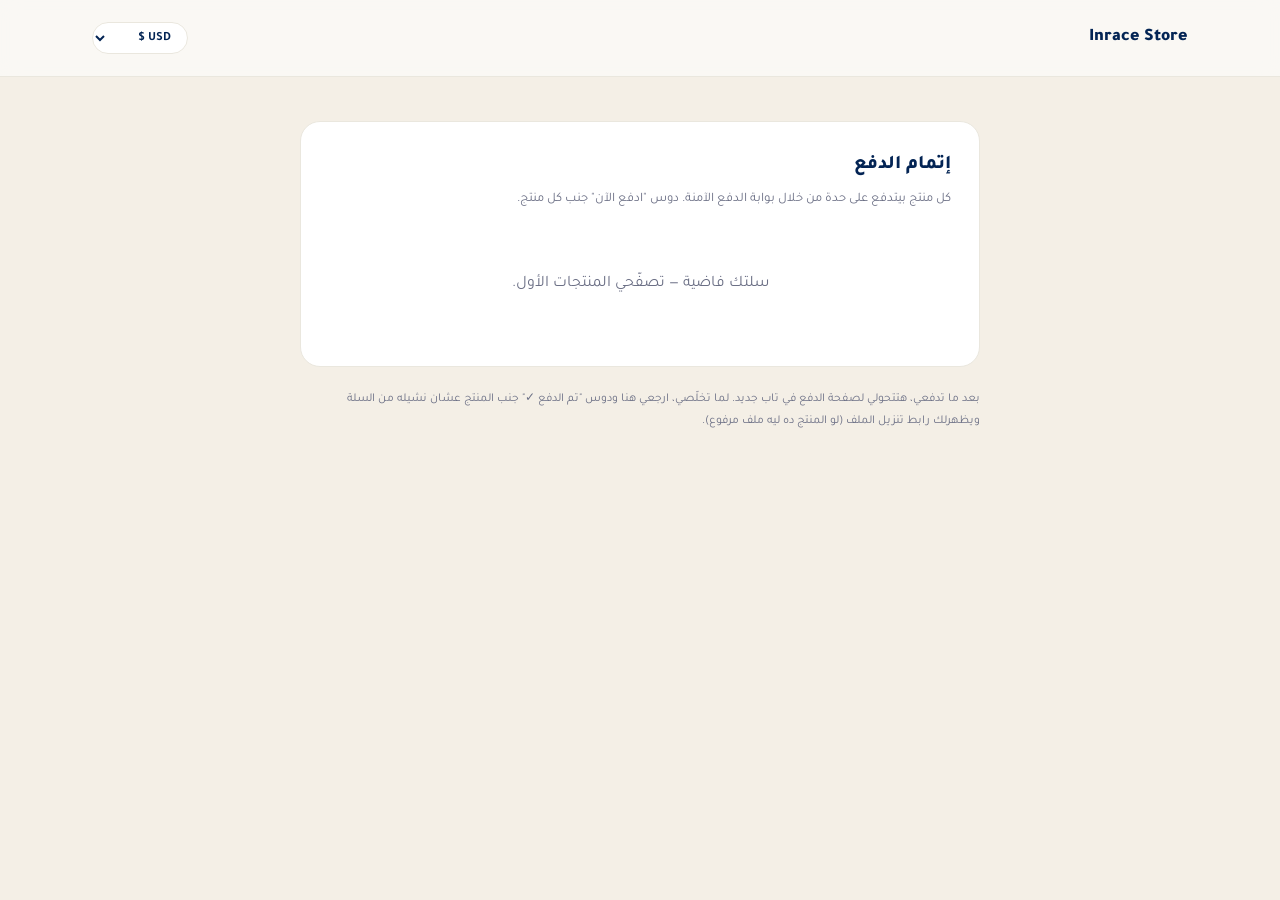
==== inrace-checkout.html @ 4a439ced "Add files via upload" ====
<!DOCTYPE html>
<html lang="ar" dir="rtl">
<head>
<meta charset="UTF-8">
<meta name="viewport" content="width=device-width, initial-scale=1.0">
<title>إتمام الدفع — Inrace Store</title>
<meta name="description" content="أكمل عملية شراء منتجاتك الرقمية من Inrace بأمان عبر بوابة الدفع الموثوقة.">
<link rel="icon" type="image/png" href="favicon.png">
<link href="https://fonts.googleapis.com/css2?family=Tajawal:wght@300;400;500;700;800;900&display=swap" rel="stylesheet">
<link rel="stylesheet" href="styles.css">
<style>
  .checkout-header{padding:22px 0;border-bottom:1px solid var(--border)}
  .checkout-header .wrap{display:flex;align-items:center;gap:10px}
  .checkout-header b{font-size:1.1rem;color:var(--navy);font-weight:900}
  .checkout-wrap{max-width:720px;margin:0 auto;padding:44px 20px 80px}
  .checkout-card{background:var(--surface);border:1px solid var(--border);border-radius:20px;padding:28px;margin-bottom:22px}
  .checkout-card h2{font-size:1.2rem;margin-bottom:6px}
  .checkout-card .sub{font-size:13px;color:var(--text-muted);margin-bottom:20px}
  .co-item{
    display:flex;justify-content:space-between;align-items:center;gap:14px;
    padding:16px 0;border-bottom:1px solid var(--border);
  }
  .co-item:last-child{border-bottom:none}
  .co-item-info{flex:1;min-width:0}
  .co-item-name{color:var(--navy);font-weight:700;font-size:14.5px}
  .co-item-price{color:var(--text-muted);font-size:13px;margin-top:2px}
  .co-item-actions{display:flex;align-items:center;gap:8px;flex-shrink:0}
  .co-pay-link{
    background:var(--orange);color:#fff;padding:9px 18px;border-radius:100px;font-size:13px;font-weight:700;
    text-decoration:none;white-space:nowrap;
  }
  .co-pay-link:hover{background:var(--orange-deep)}
  .co-pay-disabled{
    background:var(--bg);color:var(--text-muted);padding:9px 18px;border-radius:100px;font-size:12.5px;
    white-space:nowrap;border:1px dashed var(--border);
  }
  .co-paid-btn{
    background:none;border:1.5px solid var(--teal);color:var(--teal);padding:8px 14px;border-radius:100px;
    font-size:12.5px;font-weight:700;cursor:pointer;font-family:'Tajawal',sans-serif;white-space:nowrap;
  }
  .co-paid-btn:hover{background:var(--teal-soft)}
  .co-total{display:flex;justify-content:space-between;align-items:center;padding-top:16px;margin-top:6px;border-top:2px solid var(--border);font-weight:900;color:var(--navy);font-size:1.1rem}
  .co-total span:last-child{color:var(--orange-deep)}
  .co-empty{text-align:center;padding:40px 10px;color:var(--text-muted)}
  .co-note{font-size:12px;color:var(--text-muted);line-height:1.8}
</style>
</head>
<body>

<header class="checkout-header">
  <div class="wrap" style="justify-content:space-between">
    <a href="index.html" style="display:flex;align-items:center;gap:10px;text-decoration:none">
      <b>Inrace Store</b>
    </a>
    <select id="currency-select" class="currency-select" onchange="onCurrencyChange(this.value)" aria-label="العملة">
      <option value="USD">USD $</option>
      <option value="SAR">SAR ر.س</option>
      <option value="AED">AED د.إ</option>
      <option value="EGP">EGP ج.م</option>
      <option value="KWD">KWD د.ك</option>
      <option value="QAR">QAR ر.ق</option>
      <option value="EUR">EUR €</option>
      <option value="GBP">GBP £</option>
    </select>
  </div>
</header>

<div class="checkout-wrap">
  <div class="checkout-card">
    <h2>إتمام الدفع</h2>
    <p class="sub">كل منتج بيتدفع على حدة من خلال بوابة الدفع الآمنة. دوس "ادفع الآن" جنب كل منتج.</p>
    <div id="co-items"></div>
    <div class="co-total" id="co-total-row" style="display:none">
      <span>الإجمالي</span><span id="co-total-amount">$0</span>
    </div>
    <div class="co-empty" id="co-empty" style="display:none">
      سلتك فاضية — <a href="inrace-products-page.html">تصفّحي المنتجات</a> الأول.
    </div>
  </div>

  <div class="checkout-card" id="co-downloads-card" style="display:none">
    <h2>ملفاتك جاهزة ⬇</h2>
    <p class="sub">دوس على الرابط تحت عشان تنزّل الملف — الرابط ده بيشتغل مرة واحدة بس.</p>
    <div id="co-downloads-list"></div>
  </div>

  <p class="co-note">
    بعد ما تدفعي، هتتحولي لصفحة الدفع في تاب جديد. لما تخلّصي، ارجعي هنا ودوس "تم الدفع ✓"
    جنب المنتج عشان نشيله من السلة ويظهرلك رابط تنزيل الملف (لو المنتج ده ليه ملف مرفوع).
  </p>
</div>

<script src="script.js"></script>
<script>
  const completedDownloads = [];

  function renderDownloadsList(){
    const card = document.getElementById('co-downloads-card');
    const listEl = document.getElementById('co-downloads-list');
    if(!completedDownloads.length){
      card.style.display = 'none';
      return;
    }
    card.style.display = 'block';
    listEl.innerHTML = completedDownloads.map(d => `
      <div class="co-item">
        <div class="co-item-info">
          <div class="co-item-name">${d.name}</div>
        </div>
        <div class="co-item-actions">
          <a href="${d.downloadUrl}" target="_blank" rel="noopener" class="co-pay-link">نزّل الملف ⬇</a>
        </div>
      </div>
    `).join('');
  }

  const paymentProofs = {};

  function handleProofUpload(index, input){
    const file = input.files[0];
    if(!file) return;
    const reader = new FileReader();
    reader.onload = function(e){
      paymentProofs[index] = {base64: e.target.result, filename: file.name};
      const btn = document.getElementById(`co-paid-btn-${index}`);
      if(btn) btn.disabled = false;
      const status = document.getElementById(`co-proof-status-${index}`);
      if(status) status.textContent = '✓ الصورة اتضافت';
    };
    reader.readAsDataURL(file);
  }

  function renderCheckoutSummary(){
    const cartData = loadCart();
    const itemsEl = document.getElementById('co-items');
    const totalRow = document.getElementById('co-total-row');
    const emptyEl = document.getElementById('co-empty');

    if(!cartData.length){
      itemsEl.innerHTML = '';
      totalRow.style.display = 'none';
      emptyEl.style.display = 'block';
      return;
    }
    emptyEl.style.display = 'none';
    itemsEl.innerHTML = cartData.map((item, i) => {
      const qty = item.quantity || 1;
      const lineTotal = Number(item.price) * qty;
      const payHTML = item.paymentLink
        ? `<a href="${item.paymentLink}" target="_blank" rel="noopener" class="co-pay-link" onclick="markAwaitingPayment(${i})">ادفع الآن ←</a>`
        : `<span class="co-pay-disabled">مفيش رابط دفع لسه</span>`;
      const qtyNote = qty > 1
        ? `<div style="font-size:11px;color:var(--orange-deep);margin-top:4px">⚠ رابط الدفع لوحدة واحدة بس — العميل هيحتاج يدوس "ادفع الآن" ${qty} مرات</div>`
        : '';
      const hasProof = !!paymentProofs[i];
      return `
        <div class="co-item" style="flex-direction:column;align-items:stretch;gap:10px">
          <div style="display:flex;justify-content:space-between;align-items:center;gap:14px">
            <div class="co-item-info">
              <div class="co-item-name">${item.name}${qty > 1 ? ` <span style="color:var(--text-muted);font-weight:400">× ${qty}</span>` : ''}</div>
              <div class="co-item-price">${qty > 1 ? `${formatPrice(item.price)} × ${qty} = ${formatPrice(lineTotal)}` : formatPrice(item.price)}</div>
              ${qtyNote}
            </div>
            <div class="co-item-actions">
              ${payHTML}
            </div>
          </div>
          <div style="background:var(--bg);border-radius:12px;padding:12px 14px">
            <p style="font-size:12px;color:var(--orange-deep);margin-bottom:8px">⚠ بعد الدفع، لازم يتعمل سكرين شوت لتأكيد العملية ويترفع هنا — من غيره زرار "تم الدفع" مش هيشتغل.</p>
            <input type="file" accept="image/*" onchange="handleProofUpload(${i}, this)" style="font-size:12.5px;font-family:'Tajawal',sans-serif">
            <span id="co-proof-status-${i}" style="font-size:12px;color:var(--teal);margin-inline-start:8px">${hasProof ? '✓ الصورة اتضافت' : ''}</span>
          </div>
          <button class="co-paid-btn" id="co-paid-btn-${i}" ${hasProof ? '' : 'disabled'} onclick="markItemPaid(${i})">تم الدفع ✓</button>
        </div>
      `;
    }).join('');
    const total = cartData.reduce((sum, item) => sum + Number(item.price) * (item.quantity || 1), 0);
    totalRow.style.display = 'flex';
    document.getElementById('co-total-amount').textContent = formatPrice(total);
  }

  function markAwaitingPayment(index){
    // بس بتفتح رابط الدفع في تاب جديد — السلة تفضل زي ما هي لحد ما العميل يأكد إنه دفع
  }

  async function markItemPaid(index){
    if(!paymentProofs[index]){
      alert('لازم يترفع صورة تأكيد الدفع الأول.');
      return;
    }
    const cartData = loadCart();
    if(!cartData[index]) return;
    const item = cartData[index];
    const proof = paymentProofs[index];
    const downloadToken = await recordOrder(item, proof);
    delete paymentProofs[index];
    if(downloadToken){
      completedDownloads.push({
        name: item.name,
        downloadUrl: `${WORKER_API}/download?token=${downloadToken}`
      });
      renderDownloadsList();
    }
    cartData.splice(index, 1);
    cart = cartData;
    saveCart();
    renderCheckoutSummary();
    renderCart();
  }

  renderCheckoutSummary();
</script>
</body>
</html>
---- styles.css ----
:root{
  --bg:#f4efe6;
  --surface:#ffffff;
  --navy:#032454;
  --navy-soft:#0044aa;
  --orange:#ff8500;
  --orange-deep:#dc4204;
  --orange-soft:#ffe3c7;
  --teal:#029d81;
  --teal-soft:#e1f5ee;
  --text:#1a1d2b;
  --text-muted:#6b6f85;
  --border:#eae7de;
  --radius:16px;
}
*{margin:0;padding:0;box-sizing:border-box}
html{scroll-behavior:smooth}
body{
  font-family:'Tajawal',sans-serif;
  background:var(--bg);
  color:var(--text);
  line-height:1.7;
  overflow-x:hidden;
}
img{max-width:100%;display:block}
a{color:inherit;text-decoration:none}
.wrap{max-width:1160px;margin:0 auto;padding:0 32px}

/* ===== NAV ===== */
header{
  position:sticky;top:0;z-index:100;
  background:rgba(250,249,246,.92);
  backdrop-filter:blur(10px);
  border-bottom:1px solid var(--border);
}
nav{
  display:flex;align-items:center;justify-content:space-between;
  padding:18px 0;
}
.logo{display:flex;align-items:center;gap:10px;font-weight:800;font-size:1.3rem;color:var(--navy)}
.logo-mark{width:34px;height:34px;object-fit:contain;flex-shrink:0}
.nav-links{display:flex;gap:36px;font-weight:500;font-size:15px;color:var(--navy)}
.nav-links a{position:relative;padding:4px 0}
.nav-links a::after{
  content:'';position:absolute;bottom:-2px;right:0;left:0;height:2px;
  background:var(--orange);transform:scaleX(0);transform-origin:right;
  transition:transform .25s;
}
.nav-links a:hover::after{transform:scaleX(1)}
.nav-actions{display:flex;align-items:center;gap:14px}
.mobile-menu-btn{
  display:none;flex-direction:column;gap:4px;background:none;border:none;cursor:pointer;padding:8px;
}
.mobile-menu-btn span{width:22px;height:2px;background:var(--navy);border-radius:2px}
.icon-btn{
  width:40px;height:40px;border-radius:50%;
  display:flex;align-items:center;justify-content:center;
  border:1.5px solid var(--border);color:var(--navy-soft);
  background:var(--surface);position:relative;cursor:pointer;
  transition:border-color .2s,background .2s,color .2s,transform .15s;
}
.icon-btn svg{width:18px;height:18px;stroke:currentColor;fill:none;stroke-width:2;stroke-linecap:round;stroke-linejoin:round}
.icon-btn:hover{border-color:var(--orange);color:var(--orange-deep);background:var(--orange-soft)}
.icon-btn:active{transform:scale(.94)}
.icon-btn.active{border-color:var(--orange);color:var(--orange-deep);background:var(--orange-soft)}
.cart-badge{
  position:absolute;top:-5px;left:-5px;background:var(--orange);color:#fff;
  font-size:10px;font-weight:800;min-width:18px;height:18px;border-radius:50%;
  display:flex;align-items:center;justify-content:center;padding:0 3px;
  border:2px solid var(--surface);
}
.cart-panel{
  position:absolute;top:calc(100% + 14px);left:0;width:320px;background:var(--surface);
  border:1px solid var(--border);border-radius:18px;
  box-shadow:0 24px 48px -16px rgba(14,33,88,.28),0 4px 12px -4px rgba(14,33,88,.12);
  padding:20px;display:none;z-index:200;overflow:hidden;
}
.cart-panel::before{content:'';position:absolute;top:0;left:0;right:0;height:3px;
  background:linear-gradient(90deg,var(--orange),var(--teal))}
.cart-panel.open{display:block;animation:cartIn .18s ease}
@keyframes cartIn{from{opacity:0;transform:translateY(-6px)}to{opacity:1;transform:translateY(0)}}
.cart-panel-head{display:flex;align-items:center;justify-content:space-between;margin-bottom:14px}
.cart-panel h4{font-size:14.5px;font-weight:800;color:var(--navy);display:flex;align-items:center;gap:8px}
.cart-panel h4 svg{width:16px;height:16px;stroke:var(--orange-deep);fill:none;stroke-width:2}
.cart-clear{background:none;border:none;color:var(--text-muted);font-size:12px;font-weight:600;cursor:pointer}
.cart-clear:hover{color:var(--orange-deep)}
.cart-empty{font-size:13px;color:var(--text-muted);text-align:center;padding:26px 0}
.cart-empty svg{width:32px;height:32px;stroke:var(--border);fill:none;stroke-width:1.5;display:block;margin:0 auto 10px}
.cart-items{display:flex;flex-direction:column;gap:4px;max-height:260px;overflow-y:auto;margin-bottom:14px}
.cart-item{display:flex;align-items:center;justify-content:space-between;gap:10px;font-size:13px;
  padding:9px 4px;border-bottom:1px solid var(--border)}
.cart-item:last-child{border-bottom:none}
.cart-item-name{color:var(--navy);font-weight:700;font-size:13.5px}
.cart-item-price{color:var(--teal);font-size:12px;font-weight:700;margin-top:2px}
.cart-item-remove{
  width:24px;height:24px;border-radius:50%;flex-shrink:0;
  background:var(--bg);border:none;color:var(--text-muted);cursor:pointer;font-size:15px;line-height:1;
  display:flex;align-items:center;justify-content:center;transition:background .15s,color .15s;
}
.cart-item-remove:hover{background:var(--orange-soft);color:var(--orange-deep)}
.cart-qty-stepper{
  display:flex;align-items:center;gap:6px;background:var(--bg);border-radius:100px;padding:3px 6px;
}
.cart-qty-stepper button{
  width:20px;height:20px;border-radius:50%;border:none;background:var(--surface);color:var(--navy);
  font-size:13px;font-weight:800;cursor:pointer;display:flex;align-items:center;justify-content:center;
  box-shadow:0 1px 3px rgba(0,0,0,.1);
}
.cart-qty-stepper span{font-size:12.5px;font-weight:800;color:var(--navy);min-width:14px;text-align:center}
.cart-total{display:flex;justify-content:space-between;align-items:center;font-weight:800;color:var(--navy);
  font-size:14px;border-top:1.5px solid var(--border);padding-top:14px;margin-bottom:14px}
.cart-total span:last-child{color:var(--orange-deep);font-size:1.05rem}
.cart-checkout{
  display:block;width:100%;text-align:center;background:var(--orange);color:#fff;
  padding:12px;border-radius:100px;font-weight:800;font-size:14px;border:none;cursor:pointer;
  font-family:'Tajawal',sans-serif;transition:background .2s;
}
.cart-checkout:hover{background:var(--orange-deep)}

.search-bar{
  position:absolute;top:100%;right:0;left:0;background:var(--surface);
  border-bottom:1px solid var(--border);box-shadow:0 16px 32px -20px rgba(14,33,88,.25);
  padding:0;max-height:0;overflow:hidden;
  transition:max-height .25s ease;
}
.search-bar.open{max-height:76px}
.search-bar .wrap{display:flex;align-items:center;gap:12px;padding:16px 32px}
.search-bar-icon{width:20px;height:20px;stroke:var(--orange-deep);fill:none;stroke-width:2;flex-shrink:0}
.search-bar input{
  flex:1;padding:12px 4px;border:none;background:transparent;
  font-family:'Tajawal',sans-serif;font-size:15px;outline:none;color:var(--navy);
}
.search-bar input::placeholder{color:var(--text-muted)}
.search-bar-close{
  width:28px;height:28px;border-radius:50%;border:none;background:var(--bg);color:var(--text-muted);
  cursor:pointer;flex-shrink:0;display:flex;align-items:center;justify-content:center;font-size:15px;
  transition:background .15s,color .15s;
}
.search-bar-close:hover{background:var(--orange-soft);color:var(--orange-deep)}
.prod-card.hidden{display:none}
.btn{
  display:inline-flex;align-items:center;gap:8px;
  padding:12px 26px;border-radius:100px;font-weight:700;font-size:14.5px;
  border:none;cursor:pointer;transition:all .2s;
}
.btn-primary{background:var(--orange);color:#fff}
.btn-primary:hover{background:var(--orange-deep);transform:translateY(-1px)}
.btn-ghost{border:1.5px solid var(--navy);color:var(--navy);background:transparent}
.btn-ghost:hover{background:var(--navy);color:#fff}

/* ===== HERO ===== */
.hero{
  position:relative;padding:88px 0 110px;overflow:hidden;
}
.ray-field{
  position:absolute;inset:0;pointer-events:none;z-index:0;
}
.ray{
  position:absolute;background:var(--orange);border-radius:100px;
  opacity:.07;
}
.hero-inner{position:relative;z-index:1;display:grid;grid-template-columns:1.1fr .9fr;gap:56px;align-items:center}
.eyebrow{
  display:inline-flex;align-items:center;gap:8px;
  background:var(--orange-soft);color:var(--orange-deep);
  font-size:13px;font-weight:700;padding:7px 16px;border-radius:100px;
  margin-bottom:22px;
}
.eyebrow-dot{width:6px;height:6px;border-radius:50%;background:var(--orange)}
h1{
  font-size:clamp(2.4rem,4.2vw,3.4rem);font-weight:900;color:var(--navy);
  line-height:1.25;letter-spacing:-.5px;margin-bottom:20px;
}
h1 span{color:var(--orange)}
.hero-sub{
  font-size:1.1rem;color:var(--text-muted);max-width:520px;margin-bottom:34px;
  font-weight:400;
}
.hero-cta{display:flex;gap:14px;margin-bottom:44px}
.hero-stats{display:flex;gap:38px}
.stat b{display:block;font-size:1.6rem;font-weight:900;color:var(--navy)}
.stat span{font-size:13px;color:var(--text-muted)}

.hero-visual{
  position:relative;display:flex;align-items:center;justify-content:center;
  height:420px;perspective:900px;
}
.sun-core{position:relative;z-index:1;width:340px;height:340px;display:flex;align-items:center;justify-content:center}
.sun-core::before{
  content:'';position:absolute;width:230px;height:230px;border-radius:50%;
  background:radial-gradient(circle, rgba(245,130,31,.2) 0%, rgba(62,198,198,.13) 55%, transparent 75%);
  animation:heroPulse 4.5s ease-in-out infinite;
}
@keyframes heroPulse{0%,100%{transform:scale(1);opacity:.75}50%{transform:scale(1.14);opacity:1}}
.sun-ray{
  position:absolute;top:50%;left:50%;width:2px;height:190px;border-radius:2px;
  background:linear-gradient(180deg,transparent,rgba(245,130,31,.4) 42%,rgba(62,198,198,.32) 58%,transparent);
}
.sun-center{
  transition:transform .2s ease-out;transform-style:preserve-3d;will-change:transform;
}
.badge-glow{
  position:absolute;width:320px;height:320px;border-radius:50%;
  background:radial-gradient(circle,var(--orange-soft) 0%,rgba(255,227,199,.4) 45%,rgba(255,227,199,0) 72%);
}
.badge-ring{
  position:absolute;width:250px;height:250px;border-radius:50%;
  border:2px dashed rgba(245,130,31,.35);
}
.badge-ring::before{
  content:'';position:absolute;inset:18px;border-radius:50%;
  border:1px solid rgba(14,33,88,.08);
}
.sun-center{
  position:relative;z-index:2;width:150px;height:150px;border-radius:50%;
  background:var(--surface);border:1px solid var(--border);
  display:flex;align-items:center;justify-content:center;
  box-shadow:0 24px 54px -20px rgba(14,33,88,.28);
}
.sun-center img{width:74px}
.float-card{
  position:absolute;background:var(--surface);border:1px solid var(--border);
  border-radius:14px;padding:12px 16px;font-size:13px;font-weight:700;color:var(--navy);
  display:flex;align-items:center;gap:8px;
  box-shadow:0 12px 30px -14px rgba(14,33,88,.2);
}
.float-card .dot{width:8px;height:8px;border-radius:50%}
.fc1{top:12px;right:0}
.fc2{bottom:38px;left:-6px}
.fc1 .dot{background:var(--teal)}
.fc2 .dot{background:var(--orange)}

/* ===== TRUST BAR ===== */
.trust-bar{
  border-top:1px solid var(--border);border-bottom:1px solid var(--border);
  background:var(--surface);
}
.trust-inner{
  display:flex;justify-content:space-between;padding:26px 0;
  flex-wrap:wrap;gap:20px;
}
.trust-item{display:flex;align-items:center;gap:10px;font-size:14px;font-weight:600;color:var(--navy-soft)}
.trust-item .ti-dot{width:8px;height:8px;border-radius:2px;background:var(--teal);flex-shrink:0}

/* ===== SECTIONS ===== */
section{padding:96px 0}
.section-head{max-width:600px;margin-bottom:52px}
.section-eyebrow{
  font-size:13px;font-weight:800;color:var(--orange-deep);letter-spacing:.5px;
  margin-bottom:10px;text-transform:uppercase;
}
h2{font-size:clamp(1.7rem,2.6vw,2.3rem);font-weight:800;color:var(--navy);margin-bottom:12px}
.section-sub{color:var(--text-muted);font-size:1.02rem}

/* Categories */
.cat-grid{display:grid;grid-template-columns:repeat(4,1fr);gap:24px;perspective:1200px}
.cat-card{
  background:var(--surface);border:1px solid var(--border);border-radius:var(--radius);
  padding:32px;position:relative;overflow:hidden;transition:transform .25s,box-shadow .25s;
}
.cat-card:hover{transform:translateY(-6px) rotateX(3deg) rotateY(-3deg);box-shadow:0 24px 46px -22px rgba(14,33,88,.25)}
.cat-icon{
  width:52px;height:52px;border-radius:14px;display:flex;align-items:center;justify-content:center;
  font-size:24px;margin-bottom:22px;animation:iconIdle 4.5s ease-in-out infinite;
}
.cat-card:nth-child(1) .cat-icon{animation-delay:0s}
.cat-card:nth-child(2) .cat-icon{animation-delay:.4s}
.cat-card:nth-child(3) .cat-icon{animation-delay:.8s}
.cat-card:nth-child(4) .cat-icon{animation-delay:1.2s}
@keyframes iconIdle{
  0%,100%{transform:translateY(0) rotate(0deg)}
  50%{transform:translateY(-5px) rotate(-4deg)}
}
.cat-1 .cat-icon{background:var(--orange-soft);color:var(--orange-deep)}
.cat-2 .cat-icon{background:var(--teal-soft);color:var(--teal)}
.cat-3 .cat-icon{background:#e7ebfa;color:var(--navy)}
.cat-4 .cat-icon{background:linear-gradient(135deg,var(--orange-soft),var(--teal-soft));color:var(--orange-deep)}
.cat-card h3{font-size:1.15rem;font-weight:800;color:var(--navy);margin-bottom:10px}
.cat-card p{font-size:14.5px;color:var(--text-muted);margin-bottom:20px}
.cat-count{font-size:13px;font-weight:700;color:var(--orange-deep);display:flex;align-items:center;gap:6px}

/* Products */
.prod-grid{display:grid;grid-template-columns:repeat(3,1fr);gap:26px;perspective:1200px}

.media-grid{display:grid;grid-template-columns:repeat(3,1fr);gap:26px;perspective:1200px}
.media-card{
  background:var(--surface);border:1px solid var(--border);border-radius:var(--radius);
  overflow:hidden;transition:transform .25s,box-shadow .25s;cursor:pointer;
}
.media-card:hover{transform:translateY(-6px) rotateX(2deg) rotateY(-2deg) scale(1.015);box-shadow:0 22px 44px -20px rgba(14,33,88,.24)}
.media-thumb{
  height:170px;display:flex;align-items:center;justify-content:center;font-size:38px;
  position:relative;background:var(--bg);overflow:hidden;
}
.media-thumb img{width:100%;height:100%;object-fit:cover;display:block}
.media-badge{
  position:absolute;top:14px;right:14px;font-size:11.5px;font-weight:800;
  padding:5px 12px;border-radius:100px;color:#fff;z-index:2;
}
.media-badge.badge-image{background:var(--teal)}
.media-badge.badge-video{background:var(--orange)}
.media-badge.badge-article{background:var(--navy)}
.media-badge.badge-presentation{background:#7a5cff}
.media-badge.badge-other{background:#3a3f4d}
.media-play{
  position:absolute;inset:0;display:flex;align-items:center;justify-content:center;
  font-size:34px;color:#fff;background:rgba(14,20,40,.18);
}
.media-body{padding:20px}
.media-title{font-size:1rem;font-weight:800;color:var(--navy);margin-bottom:8px}
.media-desc{font-size:13px;color:var(--text-muted);line-height:1.6}
.prod-card{
  background:var(--surface);border:1px solid var(--border);border-radius:var(--radius);
  overflow:hidden;transition:transform .25s,box-shadow .25s;cursor:pointer;
}
.prod-card:hover{transform:translateY(-6px) rotateX(2deg) rotateY(-2deg) scale(1.015);box-shadow:0 22px 44px -20px rgba(14,33,88,.24)}
.prod-thumb{
  height:170px;display:flex;align-items:center;justify-content:center;font-size:38px;
  position:relative;background-size:cover;background-position:center;overflow:hidden;
}
.prod-thumb img{width:100%;height:100%;object-fit:cover;display:block}
.prod-badge{
  position:absolute;top:14px;right:14px;background:var(--surface);color:var(--orange-deep);
  font-size:11.5px;font-weight:800;padding:5px 12px;border-radius:100px;z-index:2;
}
.prod-badge.badge-soldout{background:#3a3f4d;color:#fff}
.prod-badge.badge-discount{background:var(--orange);color:#fff}
.prod-badge.badge-available{background:var(--teal);color:#fff}
.prod-card.is-soldout{opacity:.6}
.prod-body{padding:20px}
.prod-cat{font-size:12px;font-weight:700;color:var(--teal);margin-bottom:6px}
.prod-title{font-size:1rem;font-weight:800;color:var(--navy);margin-bottom:8px}
.prod-desc{font-size:13px;color:var(--text-muted);margin-bottom:16px;line-height:1.6}
.prod-foot{display:flex;align-items:center;justify-content:space-between}
.prod-price{font-weight:900;color:var(--navy);font-size:1.05rem}
.prod-price span{font-size:12px;color:var(--text-muted);font-weight:500;text-decoration:line-through;margin-inline-end:6px}
.prod-add{
  width:34px;height:34px;border-radius:50%;background:var(--navy);color:#fff;
  display:flex;align-items:center;justify-content:center;font-size:16px;border:none;cursor:pointer;
  flex-shrink:0;
}
.prod-add:hover{background:var(--orange)}
.prod-add:disabled{background:var(--border);color:var(--text-muted);cursor:not-allowed}

/* ===== Product detail modal ===== */
.modal-overlay{
  position:fixed;inset:0;background:rgba(14,20,40,.55);display:none;
  align-items:center;justify-content:center;z-index:500;padding:20px;
}
.modal-overlay.open{display:flex}
.modal-box{
  background:var(--surface);border-radius:22px;max-width:820px;width:100%;
  max-height:88vh;overflow-y:auto;position:relative;
  box-shadow:0 30px 70px -20px rgba(14,33,88,.4);
}
.modal-close{
  position:absolute;top:16px;left:16px;width:34px;height:34px;border-radius:50%;
  background:var(--bg);border:none;color:var(--navy);font-size:18px;cursor:pointer;z-index:2;
  display:flex;align-items:center;justify-content:center;transition:background .15s;
}
.modal-close:hover{background:var(--orange-soft);color:var(--orange-deep)}
.modal-body{display:grid;grid-template-columns:1fr 1fr}
.modal-image{
  min-height:280px;background:var(--bg);display:flex;align-items:center;justify-content:center;
  font-size:60px;position:relative;
}
.modal-image img{width:100%;height:100%;object-fit:cover;display:block}
.modal-info{padding:36px}
.modal-badge{
  display:inline-block;font-size:12px;font-weight:800;padding:6px 14px;border-radius:100px;
  margin-bottom:14px;background:var(--teal);color:#fff;
}
.modal-badge.badge-soldout{background:#3a3f4d}
.modal-badge.badge-discount{background:var(--orange)}
.modal-cat{font-size:12.5px;font-weight:700;color:var(--teal);margin-bottom:8px}
.modal-info h2{font-size:1.4rem;font-weight:900;color:var(--navy);margin-bottom:16px}
.modal-desc{font-size:14.5px;color:var(--text-muted);line-height:1.9;margin-bottom:26px;white-space:pre-line}
.modal-foot{display:flex;align-items:center;justify-content:space-between;gap:16px}
.modal-price{font-weight:900;color:var(--navy);font-size:1.3rem}
.modal-price span{font-size:13px;color:var(--text-muted);font-weight:500;text-decoration:line-through;margin-inline-end:8px}
@media(max-width:700px){
  .modal-body{grid-template-columns:1fr}
  .modal-image{min-height:200px}
  .modal-info{padding:26px}
}

.view-all{display:flex;justify-content:center;margin-top:44px}

/* About sections (merged from intro) */
.about-grid{display:grid;grid-template-columns:.85fr 1.15fr;gap:56px;align-items:center;margin-top:8px}
.about-grid.reverse{grid-template-columns:1.15fr .85fr}
.about-grid.reverse .about-visual{order:2}
.about-text p{color:var(--text-muted);font-size:1rem;margin-bottom:14px}
.mini-stats{display:flex;gap:34px;margin-top:24px}
.mini-stats .stat b{display:block;font-size:1.4rem;font-weight:900;color:var(--navy)}
.mini-stats .stat span{font-size:12.5px;color:var(--text-muted)}
.about-visual{
  background:var(--surface);border:1px solid var(--border);border-radius:24px;
  padding:32px;position:relative;overflow:hidden;
}
.about-visual.navy{
  background:linear-gradient(155deg,#3d4d7a 0%,var(--navy) 55%,#26304d 100%);
  box-shadow:0 24px 48px -20px rgba(30,40,80,.45);
}
.about-visual.navy::before{
  content:'';position:absolute;top:-60px;right:-60px;width:200px;height:200px;
  background:radial-gradient(circle,rgba(245,130,31,.22) 0%,transparent 70%);
  pointer-events:none;
}
.about-visual.navy::after{
  content:'';position:absolute;bottom:-70px;left:-50px;width:180px;height:180px;
  background:radial-gradient(circle,rgba(62,198,198,.16) 0%,transparent 70%);
  pointer-events:none;
}
.pill-row{display:flex;flex-wrap:wrap;gap:10px;position:relative;z-index:1}
.pill{background:var(--orange-soft);color:var(--orange-deep);font-size:13px;font-weight:700;padding:9px 16px;border-radius:100px}
.about-visual.navy .pill{background:rgba(245,130,31,.15);color:#ffcd94}
.visual-list{display:flex;flex-direction:column;gap:14px;margin-top:20px;position:relative;z-index:1}
.visual-item{display:flex;align-items:center;gap:12px;background:var(--bg);border-radius:14px;padding:13px 15px}
.about-visual.navy .visual-item{background:rgba(255,255,255,.08);border:1px solid rgba(255,255,255,.08);position:relative;z-index:1}
.visual-icon{width:36px;height:36px;border-radius:10px;background:var(--orange-soft);color:var(--orange-deep);display:flex;align-items:center;justify-content:center;font-size:17px;flex-shrink:0}
.about-visual.navy .visual-icon{background:rgba(245,130,31,.2);color:#ffcd94}
.visual-item-text b{display:block;font-size:13.5px;color:var(--navy);font-weight:700}
.about-visual.navy .visual-item-text b{color:#fff}
.visual-item-text span{font-size:12px;color:var(--text-muted)}
.about-visual.navy .visual-item-text span{color:#b9c2e6}

.values-grid{display:grid;grid-template-columns:repeat(4,1fr);gap:20px;perspective:1200px}
.value-card{
  background:var(--surface);border:1px solid var(--border);border-radius:18px;padding:26px 20px;text-align:center;
  transition:transform .25s,box-shadow .25s;
}
.value-card:hover{transform:translateY(-6px) rotateX(3deg) rotateY(-3deg);box-shadow:0 24px 46px -22px rgba(14,33,88,.22)}
.value-icon{width:46px;height:46px;border-radius:14px;background:var(--teal-soft);color:var(--teal);display:flex;align-items:center;justify-content:center;font-size:21px;margin:0 auto 16px;transition:transform .25s}
.value-card:hover .value-icon{transform:scale(1.12) rotate(-6deg)}
.value-card:nth-child(2) .value-icon{background:var(--orange-soft);color:var(--orange-deep)}
.value-card:nth-child(4) .value-icon{background:#e7ebfa;color:var(--navy)}
.value-card h3{font-size:1rem;font-weight:800;color:var(--navy);margin-bottom:6px}
.value-card p{font-size:13px;color:var(--text-muted)}

@media(max-width:860px){
  .about-grid,.about-grid.reverse{grid-template-columns:1fr}
  .about-grid.reverse .about-visual{order:0}
  .values-grid{grid-template-columns:1fr 1fr}
}
@media(max-width:560px){
  .values-grid{grid-template-columns:1fr}
}

/* ===== CTA ===== */
.cta-section{
  background:var(--navy);border-radius:28px;padding:70px 56px;
  display:flex;align-items:center;justify-content:space-between;gap:40px;
  position:relative;overflow:hidden;margin:0 32px;max-width:1096px;margin-inline:auto;
}
.cta-section::before{
  content:'';position:absolute;width:340px;height:340px;border-radius:50%;
  background:var(--orange);opacity:.15;top:-120px;left:-80px;
}
.cta-text h2{color:#fff;margin-bottom:10px}
.cta-text p{color:#b9c2e6;font-size:1rem;max-width:420px}
.cta-section .btn-primary{white-space:nowrap;position:relative;z-index:1}

/* ===== FOOTER ===== */
footer{background:linear-gradient(160deg,var(--navy-soft) 0%,var(--navy) 60%);color:#c3cdf0;margin-top:96px;padding:64px 0 28px}
.footer-grid{display:grid;grid-template-columns:1.6fr 1fr 1fr;gap:40px;margin-bottom:48px}
.footer-logo{display:flex;align-items:center;gap:10px;color:#fff;font-weight:800;font-size:1.2rem;margin-bottom:16px}
.footer-logo img{width:26px}
.footer-desc{font-size:13.5px;color:#c3cdf0;max-width:260px}
.footer-col h4{color:#fff;font-size:14px;font-weight:700;margin-bottom:16px}
.footer-col a{display:block;font-size:13.5px;color:#c3cdf0;margin-bottom:12px}
.footer-col a:hover{color:var(--orange)}
.footer-bottom{
  border-top:1px solid rgba(255,255,255,.08);padding-top:24px;
  display:flex;justify-content:space-between;font-size:13px;color:#c3cdf0;flex-wrap:wrap;gap:10px;
}

/* Responsive */
@media(max-width:860px){
  .nav-links{
    display:none;position:absolute;top:100%;right:0;left:0;background:var(--surface);
    flex-direction:column;gap:0;padding:8px 20px;border-bottom:1px solid var(--border);
    box-shadow:0 16px 24px -12px rgba(14,33,88,.15);z-index:200;
  }
  .nav-links.open{display:flex}
  .nav-links a{padding:12px 4px;border-bottom:1px solid var(--border)}
  .nav-links a:last-child{border-bottom:none}
  nav{position:relative;flex-wrap:wrap;row-gap:10px}
  .mobile-menu-btn{display:flex}
  .nav-actions{flex-wrap:wrap;justify-content:flex-end;row-gap:8px}
  .currency-select{font-size:11.5px;padding:7px 9px}
  .hero-inner{grid-template-columns:1fr}
  .hero-visual{height:280px}
  .cat-grid,.prod-grid,.media-grid{grid-template-columns:1fr 1fr}
  .footer-grid{grid-template-columns:1fr 1fr}
  .cta-section{flex-direction:column;text-align:center;padding:48px 28px;margin:0 16px}
}
@media(max-width:560px){
  .wrap{padding:0 20px}
  .cat-grid,.prod-grid,.media-grid{grid-template-columns:1fr}
  .trust-inner{justify-content:flex-start}
  .footer-grid{grid-template-columns:1fr}
}
/* ===== Scroll reveal ===== */
.reveal-target{opacity:0;transform:translateY(28px);transition:opacity .7s ease,transform .7s ease}
.reveal-target.in-view{opacity:1;transform:translateY(0)}

@media(prefers-reduced-motion:reduce){
  .reveal-target{opacity:1;transform:none;transition:none}
  .sun-core::before{animation:none}
}

/* ===== Floating 3D decorative shapes in hero ===== */
.float-shape{position:absolute;z-index:0;pointer-events:none}
.float-shape.shape-1{
  top:8%;right:4%;width:44px;height:44px;
  border:3px solid rgba(245,130,31,.5);border-radius:12px;
  transform:perspective(400px) rotateX(35deg) rotateY(20deg);
  animation:floatShape1 7s ease-in-out infinite;
}
.float-shape.shape-2{
  bottom:16%;left:0;width:30px;height:30px;border-radius:50%;
  background:linear-gradient(135deg,var(--teal),transparent 70%);
  opacity:.6;box-shadow:0 8px 20px -6px rgba(62,198,198,.5);
  animation:floatShape2 8.5s ease-in-out infinite;
}
.float-shape.shape-3{
  top:56%;right:-2%;width:22px;height:22px;
  border:3px solid rgba(62,198,198,.55);
  transform:rotate(45deg);
  animation:floatShape3 6s ease-in-out infinite;
}
@keyframes floatShape1{
  0%,100%{transform:perspective(400px) rotateX(35deg) rotateY(20deg) translateY(0)}
  50%{transform:perspective(400px) rotateX(35deg) rotateY(200deg) translateY(-16px)}
}
@keyframes floatShape2{
  0%,100%{transform:translateY(0) scale(1)}
  50%{transform:translateY(-22px) scale(1.12)}
}
@keyframes floatShape3{
  0%,100%{transform:rotate(45deg) translateY(0)}
  50%{transform:rotate(225deg) translateY(14px)}
}
@media(prefers-reduced-motion:reduce){
  .float-shape{animation:none}
  .cat-icon{animation:none}
}

/* ===== FAQ modal ===== */
.faq-list{max-height:280px;overflow-y:auto;margin-bottom:22px;padding-left:4px}
.faq-item{background:var(--bg);border-radius:12px;padding:14px 16px;margin-bottom:10px}
.faq-item .faq-q{font-weight:800;color:var(--navy);font-size:13.5px;margin-bottom:6px}
.faq-item .faq-a{font-size:13px;color:var(--text-muted);line-height:1.7}
.faq-empty{font-size:13px;color:var(--text-muted);text-align:center;padding:20px 0}
.faq-ask-box textarea{
  width:100%;min-height:80px;padding:12px 14px;border-radius:12px;border:1.5px solid var(--border);
  font-family:'Tajawal',sans-serif;font-size:13.5px;outline:none;resize:vertical;margin-bottom:12px;
}
.faq-ask-box textarea:focus{border-color:var(--orange)}

/* ===== Live chat widget ===== */
.chat-launcher{
  position:fixed;bottom:26px;left:26px;z-index:400;
  width:58px;height:58px;border-radius:50%;background:var(--orange);color:#fff;
  display:none;align-items:center;justify-content:center;font-size:26px;border:none;cursor:pointer;
  box-shadow:0 16px 34px -12px rgba(245,130,31,.55);transition:transform .2s,background .2s;
}
.chat-launcher:hover{background:var(--orange-deep);transform:translateY(-3px)}
.chat-launcher .chat-unread-dot{
  position:absolute;top:2px;left:2px;width:14px;height:14px;border-radius:50%;
  background:#d94848;border:2px solid #fff;display:none;
}
.chat-box{
  position:fixed;bottom:96px;left:26px;z-index:400;width:340px;max-width:90vw;
  background:var(--surface);border:1px solid var(--border);border-radius:20px;
  box-shadow:0 30px 70px -20px rgba(14,33,88,.35);display:none;flex-direction:column;overflow:hidden;
}
.chat-box.open{display:flex}
@media(max-width:400px){
  .chat-launcher{bottom:16px;left:16px}
  .chat-box{bottom:82px;left:12px;right:12px;width:auto}
}
.chat-box-header{
  background:var(--navy);color:#fff;padding:16px 18px;display:flex;justify-content:space-between;align-items:center;
}
.chat-box-header b{font-size:14.5px}
.chat-box-close{background:none;border:none;color:#fff;font-size:18px;cursor:pointer;opacity:.8}
.chat-box-close:hover{opacity:1}
.chat-messages{padding:16px;height:280px;overflow-y:auto;display:flex;flex-direction:column;gap:10px}
.chat-msg{max-width:80%;padding:9px 13px;border-radius:14px;font-size:13.5px;line-height:1.5}
.chat-msg.from-customer{align-self:flex-end;background:var(--orange);color:#fff;border-bottom-left-radius:4px}
.chat-msg.from-staff{align-self:flex-start;background:var(--bg);color:var(--navy);border-bottom-right-radius:4px}
.chat-empty{text-align:center;color:var(--text-muted);font-size:13px;padding:30px 10px}
.chat-input-row{display:flex;gap:8px;padding:14px;border-top:1px solid var(--border)}
.chat-input-row input{
  flex:1;padding:10px 14px;border-radius:100px;border:1.5px solid var(--border);
  font-family:'Tajawal',sans-serif;font-size:13.5px;outline:none;
}
.chat-input-row input:focus{border-color:var(--orange)}
.chat-input-row button{
  background:var(--orange);color:#fff;border:none;width:38px;height:38px;border-radius:50%;
  cursor:pointer;font-size:15px;flex-shrink:0;
}
.chat-input-row button:hover{background:var(--orange-deep)}

/* ===== Methodology circles (matches Canva "من نحن" design) ===== */
.method-circles{
  display:flex;justify-content:center;flex-wrap:wrap;gap:0;margin-top:10px;perspective:1400px;
  position:relative;
}
.method-circles::before{
  content:'';position:absolute;top:30%;left:50%;transform:translate(-50%,-50%);
  width:70%;max-width:520px;aspect-ratio:1;border-radius:50%;
  background:radial-gradient(circle,var(--teal) 0%,transparent 72%);opacity:.35;z-index:0;
}
.method-float{
  margin:0 -22px;animation:circleFloat 5s ease-in-out infinite;position:relative;z-index:1;
}
.method-float:nth-child(odd){margin-top:0}
.method-float:nth-child(even){margin-top:44px;animation-direction:reverse}
.method-float:nth-child(1){animation-delay:0s}
.method-float:nth-child(2){animation-delay:.7s}
.method-float:nth-child(3){animation-delay:1.4s}
.method-float:nth-child(4){animation-delay:2.1s}
.method-float:nth-child(5){animation-delay:2.8s}
.method-circle{
  width:200px;height:200px;border-radius:50%;background:linear-gradient(135deg,var(--navy-soft),var(--navy));
  color:#fff;display:flex;align-items:center;justify-content:center;text-align:center;
  font-weight:800;font-size:1.15rem;line-height:1.35;position:relative;
  box-shadow:0 20px 40px -20px rgba(3,36,84,.4);transition:transform .3s,box-shadow .3s;
}
.method-circle:hover{transform:translateY(-14px) rotateY(12deg) scale(1.06);box-shadow:0 32px 55px -18px rgba(3,36,84,.55);z-index:5}
.method-circle span{padding:0 20px}
@keyframes circleFloat{
  0%,100%{transform:translateY(0)}
  50%{transform:translateY(-12px)}
}

@media(max-width:900px){
  .method-circle{width:150px;height:150px;font-size:.95rem}
  .method-float{margin:8px}
  .method-float:nth-child(even){margin-top:8px}
}
@media(prefers-reduced-motion:reduce){
  .method-float{animation:none}
  .sector-dots i{animation:none}
}

/* ===== Sectors (matches Canva orange banner + blue cards) ===== */
.sector-banner{
  background:linear-gradient(90deg,var(--orange-deep),var(--orange));color:#fff;
  padding:22px 0;text-align:center;font-size:1.3rem;font-weight:800;
  display:flex;align-items:center;justify-content:center;gap:18px;flex-wrap:wrap;
}
.sector-dots{display:flex;gap:8px}
.sector-dots i{width:14px;height:14px;border-radius:50%;background:var(--teal);display:inline-block;animation:dotPulse 1.6s ease-in-out infinite}
.sector-dots i:nth-child(2){animation-delay:.2s}
.sector-dots i:nth-child(3){animation-delay:.4s}
@keyframes dotPulse{0%,100%{transform:scale(1);opacity:.8}50%{transform:scale(1.35);opacity:1}}
.sector-grid{
  display:grid;grid-template-columns:repeat(3,1fr);gap:22px;padding:40px 0;perspective:1200px;
}
.sector-card{
  background:linear-gradient(135deg,var(--navy-soft),var(--navy));color:var(--orange);
  border-radius:16px;padding:34px 20px;text-align:center;font-weight:800;font-size:1.15rem;
  transition:transform .25s,box-shadow .25s;
}
.sector-card:hover{transform:translateY(-8px) rotateX(4deg) rotateY(-4deg) scale(1.03);box-shadow:0 26px 48px -18px rgba(3,36,84,.4)}
@media(max-width:860px){.sector-grid{grid-template-columns:1fr 1fr}}
@media(max-width:560px){.sector-grid{grid-template-columns:1fr}}

/* ===== Benefits box (matches Canva rounded outlined box) ===== */
.benefits-box{
  border:2.5px solid var(--navy-soft);border-radius:24px;padding:40px 44px;max-width:760px;margin:0 auto;
}
.benefits-box h2{color:var(--navy);margin-bottom:10px}
.benefits-sub{color:var(--orange-deep);font-weight:800;font-size:1.1rem;margin-bottom:16px}
.benefits-list{list-style:none;display:flex;flex-direction:column;gap:12px}
.benefits-list li{
  position:relative;padding-inline-end:20px;color:var(--navy);font-weight:600;font-size:1.02rem;
  border-inline-end:3px dotted var(--orange);
}

/* ===== Footer contact block (matches Canva icon-circle design) ===== */
.footer-contact-block{display:flex;flex-direction:column;gap:14px;margin-top:18px}
.footer-contact-item{display:flex;align-items:center;gap:12px;font-size:13.5px;color:#c3cdf0}
.footer-contact-item b{color:#fff;font-weight:700}
.contact-icon-circle{
  width:46px;height:46px;border-radius:50%;background:var(--teal);color:#fff;flex-shrink:0;
  display:flex;align-items:center;justify-content:center;font-size:19px;
}
.footer-social-row{display:flex;gap:12px;margin-top:10px;flex-wrap:wrap}
.footer-social-row a{
  width:44px;height:44px;border-radius:50%;background:rgba(255,255,255,.12);color:#fff;
  display:flex;align-items:center;justify-content:center;font-size:18px;text-decoration:none;
  transition:background .2s,transform .2s;
}
.footer-social-row a:hover{background:var(--orange)}
.footer-social-row a.social-brand-icon{background:transparent;padding:0}
.footer-social-row a.social-brand-icon:hover{background:transparent;transform:scale(1.12)}
.footer-social-row a.social-brand-icon svg{display:block}

/* ===== Currency selector ===== */
.currency-select{
  border:1.5px solid var(--border);border-radius:100px;padding:8px 12px;background:var(--surface);
  font-family:'Tajawal',sans-serif;font-size:12.5px;font-weight:700;color:var(--navy);cursor:pointer;outline:none;
}
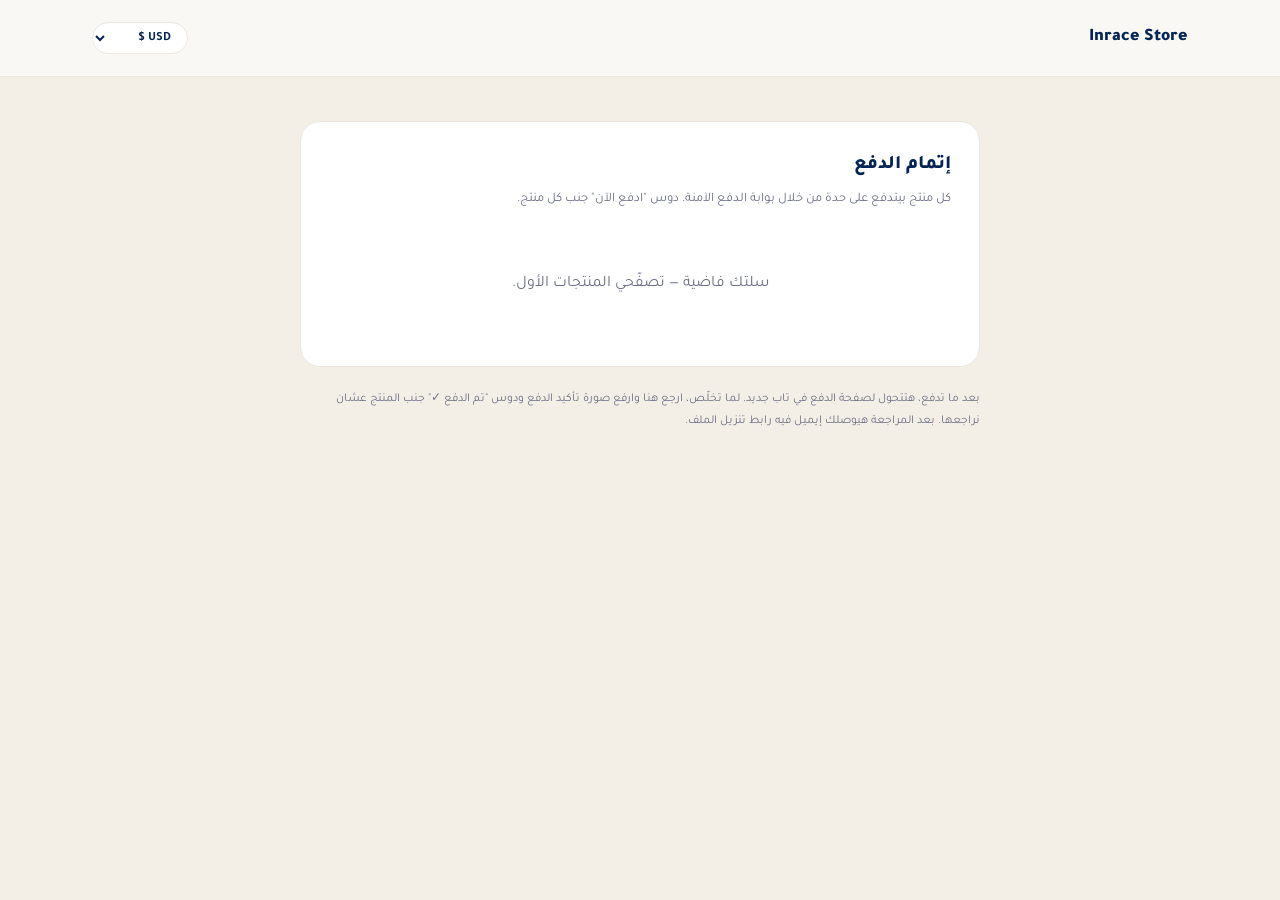
==== commit c8dbd0d0: "Update inrace-checkout.html" ====
--- a/inrace-checkout.html
+++ b/inrace-checkout.html
@@ -79,14 +79,14 @@
   </div>
 
   <div class="checkout-card" id="co-downloads-card" style="display:none">
-    <h2>ملفاتك جاهزة ⬇</h2>
-    <p class="sub">دوس على الرابط تحت عشان تنزّل الملف — الرابط ده بيشتغل مرة واحدة بس.</p>
+    <h2>وصلنا طلبك ⏳</h2>
+    <p class="sub">بنراجع صورة تأكيد الدفع دلوقتي. لما نتأكد، هيوصلك رابط تنزيل الملف على إيميلك.</p>
     <div id="co-downloads-list"></div>
   </div>
 
   <p class="co-note">
-    بعد ما تدفعي، هتتحولي لصفحة الدفع في تاب جديد. لما تخلّصي، ارجعي هنا ودوس "تم الدفع ✓"
-    جنب المنتج عشان نشيله من السلة ويظهرلك رابط تنزيل الملف (لو المنتج ده ليه ملف مرفوع).
+    بعد ما تدفع، هتتحول لصفحة الدفع في تاب جديد. لما تخلّص، ارجع هنا وارفع صورة تأكيد الدفع ودوس "تم الدفع ✓"
+    جنب المنتج عشان نراجعها. بعد المراجعة هيوصلك إيميل فيه رابط تنزيل الملف.
   </p>
 </div>
 
@@ -106,9 +106,7 @@
       <div class="co-item">
         <div class="co-item-info">
           <div class="co-item-name">${d.name}</div>
-        </div>
-        <div class="co-item-actions">
-          <a href="${d.downloadUrl}" target="_blank" rel="noopener" class="co-pay-link">نزّل الملف ⬇</a>
+          <div style="font-size:12.5px;color:var(--text-muted);margin-top:4px">هنبعتلك إيميل بمجرد ما نراجع الطلب</div>
         </div>
       </div>
     `).join('');
@@ -192,13 +190,10 @@
     if(!cartData[index]) return;
     const item = cartData[index];
     const proof = paymentProofs[index];
-    const downloadToken = await recordOrder(item, proof);
+    const success = await recordOrder(item, proof);
     delete paymentProofs[index];
-    if(downloadToken){
-      completedDownloads.push({
-        name: item.name,
-        downloadUrl: `${WORKER_API}/download?token=${downloadToken}`
-      });
+    if(success){
+      completedDownloads.push({ name: item.name });
       renderDownloadsList();
     }
     cartData.splice(index, 1);
